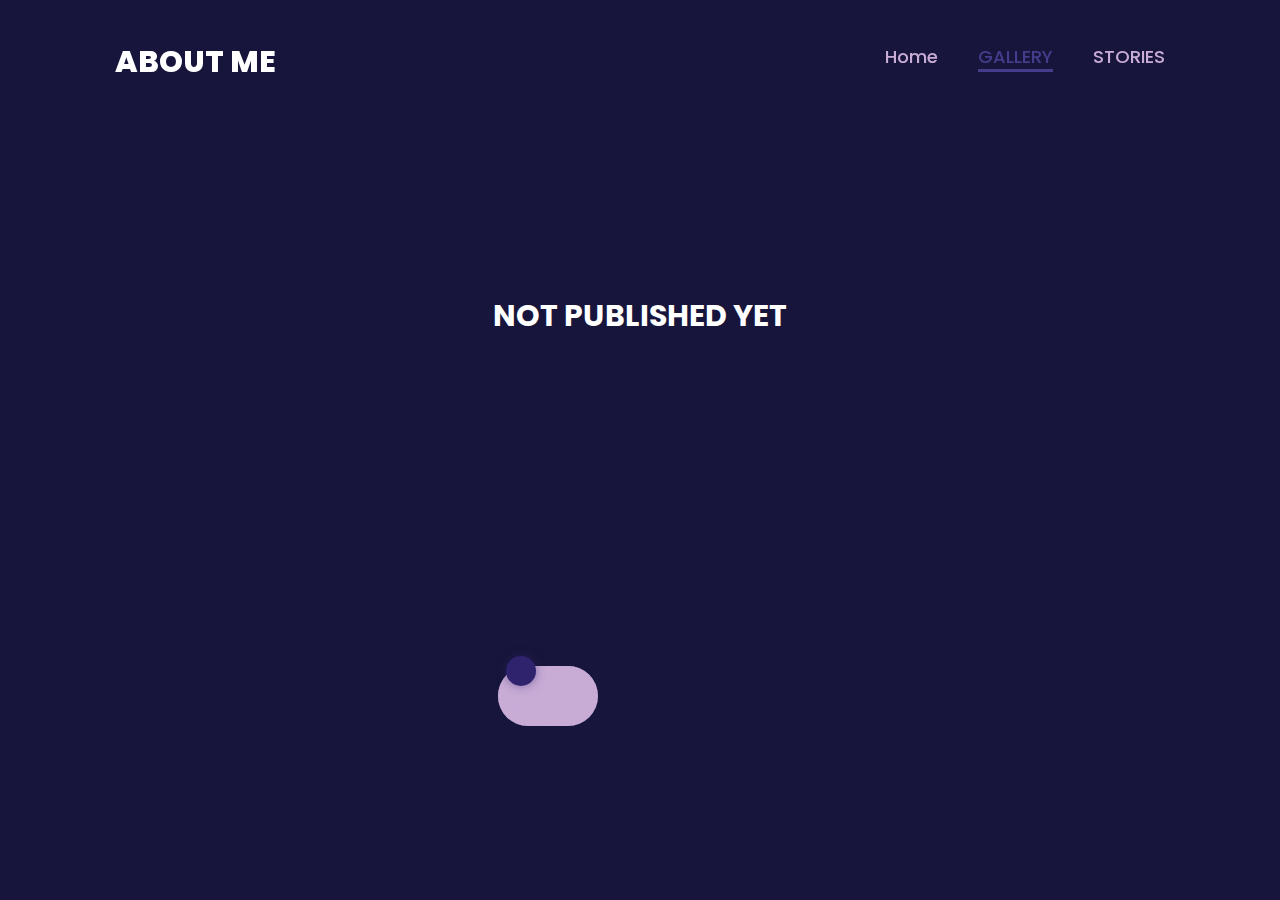
==== gallery.html @ 51f500d8 "Add files via upload" ====
<!DOCTYPE html>
<html lang="en">
<head>
    <meta charset="UTF-8">
    <meta name="viewport"         content="width=device-width, initial-scale=1.0">
    <link rel="stylesheet" href="https://cdnjs.cloudflare.com/ajax/libs/font-awesome/6.5.2/css/all.min.css">
    <link rel="stylesheet" href="gallery.css">
    <link rel="icon" href="icon.png" type="image/png">

    <title> Simply Chadha - Gallery </title>
</head>
<body>
    <header>
        <div  class="logo" id="logo">ABOUT ME</div>
        <div class="menu-icon" id="menu-icon">
        <nav>
            <ul class="sidebar">
                <li class="place" onclick=hideSidebar()><a href="#"><svg xmlns="http://www.w3.org/2000/svg" heigh="28" width="28" viewBox="0 0 512 512" class="icon1" ><!--!Font Awesome Free 6.7.2 by @fontawesome - https://fontawesome.com License - https://fontawesome.com/license/free Copyright 2024 Fonticons, Inc.--><path d="M256 48a208 208 0 1 1 0 416 208 208 0 1 1 0-416zm0 464A256 256 0 1 0 256 0a256 256 0 1 0 0 512zM175 175c-9.4 9.4-9.4 24.6 0 33.9l47 47-47 47c-9.4 9.4-9.4 24.6 0 33.9s24.6 9.4 33.9 0l47-47 47 47c9.4 9.4 24.6 9.4 33.9 0s9.4-24.6 0-33.9l-47-47 47-47c9.4-9.4 9.4-24.6 0-33.9s-24.6-9.4-33.9 0l-47 47-47-47c-9.4-9.4-24.6-9.4-33.9 0z"/></svg></a> </li>
                <li class="place">  <a href="index.html">Home</a> </li>
                 <li class="place"><a href="gallery.html" class="active">GALLERY</a></li>
                <li class="place"> <a href="stories.html">STORIES</a></li>
                 </ul>
           <ul>
           <li class="hideOnMobile">  <a href="index.html" >Home</a> </li>
            <li class="hideOnMobile"><a href="gallery.html" class="active">GALLERY</a></li>
           <li class="hideOnMobile"> <a href="stories.html">STORIES</a></li>
           <li class="menu-button" onclick=showSidebar()><a href="#"><svg xmlns="http://www.w3.org/2000/svg" heigh="25" viewBox="0 0 448 512" width="25" class="icon1" id="icon1"><!--!Font Awesome Free 6.7.2 by @fontawesome - https://fontawesome.com License - https://fontawesome.com/license/free Copyright 2024 Fonticons, Inc.--><path d="M0 96C0 78.3 14.3 64 32 64l384 0c17.7 0 32 14.3 32 32s-14.3 32-32 32L32 128C14.3 128 0 113.7 0 96zM0 256c0-17.7 14.3-32 32-32l384 0c17.7 0 32 14.3 32 32s-14.3 32-32 32L32 288c-17.7 0-32-14.3-32-32zM448 416c0 17.7-14.3 32-32 32L32 448c-17.7 0-32-14.3-32-32s14.3-32 32-32l384 0c17.7 0 32 14.3 32 32z"/></svg></a> </li>
            </ul>
        </nav>
    </header>

    <h1>NOT PUBLISHED YET</h1>

        <div class="toggle-fix">


            <input type="checkbox" id="theme-toggle">
            <div class="display">
                <label for="theme-toggle">
                    <div class="circle">
                        
                    </div>
                </label>
         </div>
    
    <script src="home.js"></script>
</body>
</html>
---- gallery.css ----
@import url('https://fonts.googleapis.com/css2?family=Poppins:wght@100;200;300;400;500;600&display=swap');

* {
    margin: 0;
    padding: 0;
    box-sizing: border-box;
    text-decoration: none;
    border: none;
    outline: none;
    font-family: 'Poppins', sans-serif;
    transition: 0.5s;
}

:root {
    --bg-color: #17153B;
    --text-color: white;
    --circle-bg: #2E236C;
    --circle-shadow: rgba(46, 35, 108, 0.5);
    --primary-color: #433D8B;
    --secondary-color: #C8ACD6;
    --icon-fill:white;
}

body.light-mode {
    --bg-color:#EEEEEE;
    --text-color: #201E43;
    --circle-bg: #134B70;
    --circle-shadow: #508C9B;
    --primary-color: #134B70;
    --secondary-color: #201E43;
    --icon-fill: #201E43;
    
}

input[type="checkbox"]:checked ~ body {
    --bg-color: #fdf2fd;
    --text-color: #7E60BF;
    --circle-bg: #E4B1F0;
    --circle-shadow: rgba(228, 177, 240, 0.5);
    --primary-color: #7E60BF;
    --secondary-color: #E4B1F0;
}

input[type="checkbox"]:checked + label .circle {
    left: 100%;
    transform: translateX(-110%);
    transition: left 0.3s ease, transform 0.3s ease;
}

html {
    font-size: 62.5%;
}

body {
    width: 100%;
    height: 100vh;
    overflow-x: hidden;
    background-color: var(--bg-color);
    color: var(--text-color);
    transition: background-color 0.3s ease, color 0.3s ease;
}

header {
    margin-top: 20px;
    position: fixed;
    top: 0;
    left: 0;
    width: 100%;
    padding: 1rem 9%;
    background-color: transparent;
    filter: drop-shadow(10px);
    display: flex;
    justify-content: space-between;
    align-items: center;
    z-index: 100;
}


.logo {
    font-size: 3rem;
    color: var(--text-color);
    font-weight: 800;
    cursor: pointer;
    transition: opacity 0.3s ease;
    opacity: 1;
}
.icon1{
    transition:opacity 0.3s ease ;
    opacity: 1;
}
.logo:hover {
    transform: scale(1);
}



nav a {
    font-size: 1.8rem;
    color: var(--secondary-color);
    margin-left: 4rem;
    font-weight: 500;
    transition: 0.3s ease;
    border-bottom: 3px solid transparent;
}

nav a:hover,
nav a.active {
    color: var(--primary-color);
    border-bottom: 3px solid var(--primary-color);
}

.display {
    display: flex;
    align-items: center;
    justify-content: center;
    margin-top: 2rem;
}

label {
    position: relative; 
    top: 49%;
    right:45%;
    width: 100px;
    height: 60px;
    border-radius: 999px;
    background: var(--secondary-color);
    box-shadow: 10px 10px 30px var(--secondary-color) inset;
    cursor: pointer;
}

.circle {
    position: absolute; 
    width: 50px;
    height: 50px;
    border-radius: 99px;
    background: var(--circle-bg);
    box-shadow: 10px 10px 20px var(--circle-shadow), -10px -10px 30px var(--circle-shadow) inset;
    top: 50%;
    left: 0%;
    transform: translate(10%, -50%);
    transition: left 0.3s ease, transform 0.3s ease;
}

input[type="checkbox"] {
    display: none;
}




input[type="checkbox"] {
    display: none;
}

label .circle {
    position: absolute;
    width: 30px;
    height: 30px;
    background: var(--circle-bg);
    border-radius: 50%;
    transition: left 0.3s ease, transform 0.3s ease;
    top: 5px;
    left: 5px;
    box-shadow: 0 0 10px var(--circle-shadow);
}




input[type="checkbox"]:checked + label {
    background: var(--primary-color);
}

nav ul{
    width: 100%;
    list-style: none;
    display: flex;
    justify-content: flex-end;
    align-items: center;
  }
  nav li{
    height: 50px;
    margin-top: 13px;
    
  }

  .sidebar{
    position: fixed;
    top: 0; 
    right: 0;
    height: 100vh;
    width: 250px;
    background-color: rgba(255, 255, 255, 0.15);
    backdrop-filter: blur(12px);
    box-shadow: -10px 0 10px rgba(0, 0, 0, 0.1);
    list-style: none;
    display: none;
    flex-direction: column;
    align-items: flex-start;
    justify-content: flex-start;
  }
  .sidebar li{
    width: 100%;
  }
  .sidebar a{
    width: 100%;
  }
  .menu-button{
    display: none;
    
  }
  @media(max-width: 900px){
    .hideOnMobile{
      display: none;
    }
    .menu-button{
      display: block;
      
    }
    .place{
        position: relative;
        top: 30px;

    }
    .icon1{
    fill: var(--icon-fill);
    }

    .logo {
        opacity: 1; 
      }
    .icon1{
        opacity: 1;
    }
    
  }
  @media(max-width: 400px){
    .sidebar{
      width: 70%;
    }
  }

  body h1 {
    font-size: 3rem;
    position: absolute;
    top: 30%;
    right: 50%;
    transform: translate(50%,50%);
}

@media (max-width: 900px) {
     h1 {
        font-size: 0.1rem;
    }
}

.toggle-fix{
    position:absolute;
    top: 67.3%;
    left: 38.5%;
    transform: translate(50%,50%);
}
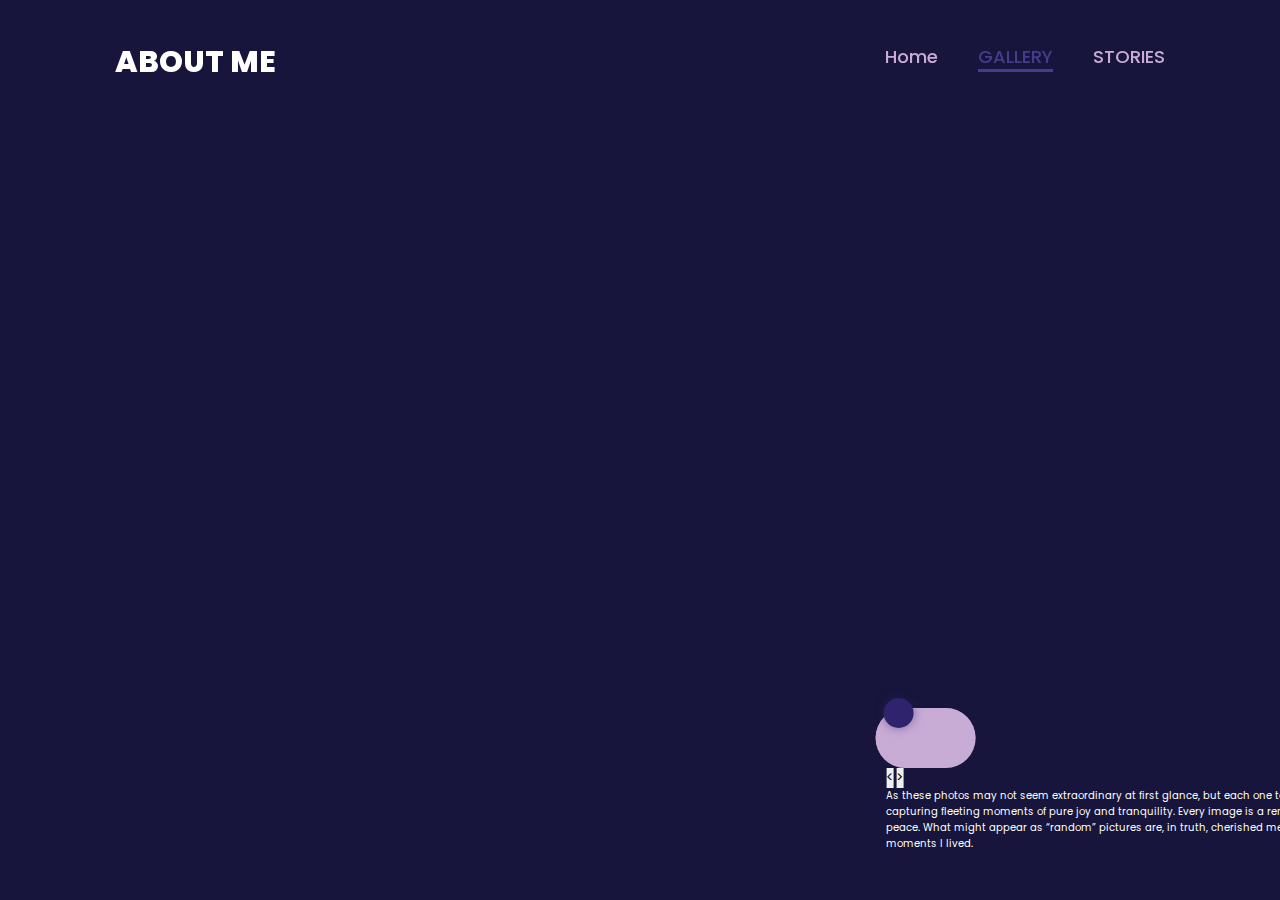
==== commit 1479c205: "Update gallery.html" ====
--- a/gallery.html
+++ b/gallery.html
@@ -25,24 +25,346 @@
             <li class="hideOnMobile"><a href="gallery.html" class="active">GALLERY</a></li>
            <li class="hideOnMobile"> <a href="stories.html">STORIES</a></li>
            <li class="menu-button" onclick=showSidebar()><a href="#"><svg xmlns="http://www.w3.org/2000/svg" heigh="25" viewBox="0 0 448 512" width="25" class="icon1" id="icon1"><!--!Font Awesome Free 6.7.2 by @fontawesome - https://fontawesome.com License - https://fontawesome.com/license/free Copyright 2024 Fonticons, Inc.--><path d="M0 96C0 78.3 14.3 64 32 64l384 0c17.7 0 32 14.3 32 32s-14.3 32-32 32L32 128C14.3 128 0 113.7 0 96zM0 256c0-17.7 14.3-32 32-32l384 0c17.7 0 32 14.3 32 32s-14.3 32-32 32L32 288c-17.7 0-32-14.3-32-32zM448 416c0 17.7-14.3 32-32 32L32 448c-17.7 0-32-14.3-32-32s14.3-32 32-32l384 0c17.7 0 32 14.3 32 32z"/></svg></a> </li>
-            </ul>
+           </ul>
         </nav>
     </header>
 
-    <h1>NOT PUBLISHED YET</h1>
-
-        <div class="toggle-fix">
-
-
-            <input type="checkbox" id="theme-toggle">
-            <div class="display">
-                <label for="theme-toggle">
-                    <div class="circle">
-                        
-                    </div>
-                </label>
-         </div>
-    
+    
+    <div class="toggle-fix">
+        <input type="checkbox" id="theme-toggle">
+        <div class="display">
+            <label for="theme-toggle">
+                <div class="circle"></div>
+
+            </label>
+     </div>
+
+     
+
+    
+     <link rel="stylesheet" href="https://cdnjs.cloudflare.com/ajax/libs/font-awesome/6.4.0/css/all.min.css" integrity="sha512-iecdLmaskl7CVkqkXNQ/ZH/XLlvWZOJyj7Yy7tcenmpD1ypASozpmT/E0iPtmFIB46ZmdtAc9eNBvH0H/ZpiBw==" crossorigin="anonymous" referrerpolicy="no-referrer" />
+     
+    <div class="carousel">
+
+        <div class="list">
+
+            
+            <div class="item" style="background-image: url('img1.jpg');">
+                <div class="content">
+                </div>
+            </div>
+            <div class="item" style="background-image: url('img2.jpg');">
+                <div class="content">
+                   
+                </div>
+            </div>
+            <div class="item" style="background-image: url('img3.jpg');">
+                <div class="content">
+                 
+                </div>
+            </div>
+            <div class="item" style="background-image: url('img4.jpg');">
+                <div class="content">
+                   
+                </div>
+            </div>
+            <div class="item" style="background-image: url('img5.jpg');">
+                <div class="content">
+                    
+                </div>
+            </div>
+            <div class="item" style="background-image: url('img6.jpg');">
+                <div class="content">
+                   
+                </div>
+            </div>
+            <div class="item" style="background-image: url('img8.jpg');">
+                <div class="content">
+                   
+                </div>
+            </div>
+            <div class="item" style="background-image: url('img9.jpg');">
+                <div class="content">
+                   
+                </div>
+            </div>
+            <div class="item" style="background-image: url('img10.jpg');">
+                <div class="content">
+                   
+                </div>
+            </div>
+            <div class="item" style="background-image: url('img11.jpg');">
+                <div class="content">
+                   
+                </div>
+            </div>
+            <div class="item" style="background-image: url('img12.jpg');">
+                <div class="content">
+                   
+                </div>
+            </div>
+            <div class="item" style="background-image: url('img13.jpg');">
+                <div class="content">
+                   
+                </div>
+            </div>
+            <div class="item" style="background-image: url('img14.jpg');">
+                <div class="content">
+                   
+                </div>
+            </div>
+            <div class="item" style="background-image: url('img15.jpg');">
+                <div class="content">
+                   
+                </div>
+            </div>
+
+            <div class="item" style="background-image: url('img24.jpg');">
+                <div class="content">
+                   
+                </div>
+            </div>
+            <div class="item" style="background-image: url('img16.jpg');">
+                <div class="content">
+                   
+                </div>
+            </div>
+            <div class="item" style="background-image: url('img18.jpg');">
+                <div class="content">
+                   
+                </div>
+            </div>
+            <div class="item" style="background-image: url('img56.jpg');">
+                <div class="content">
+                   
+                </div>
+            </div>
+            <div class="item" style="background-image: url('img57.jpg');">
+                <div class="content">
+                   
+                </div>
+            </div>
+            <div class="item" style="background-image: url('img54.jpg');">
+                <div class="content">
+                   
+                </div>
+            </div>
+            <div class="item" style="background-image: url('img28.jpg');">
+                <div class="content">
+                   
+                </div>
+            </div>
+            <div class="item" style="background-image: url('img29.jpg');">
+                <div class="content">
+                   
+                </div>
+            </div>
+            <div class="item" style="background-image: url('img30.jpg');">
+                <div class="content">
+                   
+                </div>
+            </div>
+            <div class="item" style="background-image: url('img52.jpg');">
+                <div class="content">
+                   
+                </div>
+            </div>
+            <div class="item" style="background-image: url('img51.jpg');">
+                <div class="content">
+                   
+                </div>
+            </div>
+            <div class="item" style="background-image: url('img55.jpg');">
+                <div class="content">
+                   
+                </div>
+            </div>
+            <div class="item" style="background-image: url('img31.jpg');">
+                <div class="content">
+                   
+                </div>
+            </div>
+            <div class="item" style="background-image: url('img32.jpg');">
+                <div class="content">
+                   
+                </div>
+            </div>
+            <div class="item" style="background-image: url('img33.jpg');">
+                <div class="content">
+                   
+                </div>
+            </div>
+            <div class="item" style="background-image: url('img34.jpg');">
+                <div class="content">
+                   
+                </div>
+            </div>
+            <div class="item" style="background-image: url('img35.jpg');">
+                <div class="content">
+                   
+                </div>
+            </div>
+            <div class="item" style="background-image: url('img36.jpg');">
+                <div class="content">
+                   
+                </div>
+            </div>
+            <div class="item" style="background-image: url('img37.jpg');">
+                <div class="content">
+                   
+                </div>
+            </div>
+            <div class="item" style="background-image: url('img40.jpg');">
+                <div class="content">
+                   
+                </div>
+            </div>
+            <div class="item" style="background-image: url('img39.jpg');">
+                <div class="content">
+                   
+                </div>
+            </div>
+            <div class="item" style="background-image: url('img41.jpg');">
+                <div class="content">
+                   
+                </div>
+            </div>
+            <div class="item" style="background-image: url('img42.jpg');">
+                <div class="content">
+                   
+                </div>
+            </div>
+            <div class="item" style="background-image: url('img43.jpg');">
+                <div class="content">
+                   
+                </div>
+            </div>
+            <div class="item" style="background-image: url('img44.jpg');">
+                <div class="content">
+                   
+                </div>
+            </div>
+            <div class="item" style="background-image: url('img45.jpg');">
+                <div class="content">
+                   
+                </div>
+            </div>
+            <div class="item" style="background-image: url('img46.jpg');">
+                <div class="content">
+                   
+                </div>
+            </div>
+            <div class="item" style="background-image: url('img47.jpg');">
+                <div class="content">
+                   
+                </div>
+            </div>
+            <div class="item" style="background-image: url('img48.jpg');">
+                <div class="content">
+                   
+                </div>
+            </div>
+            <div class="item" style="background-image: url('img49.jpg');">
+                <div class="content">
+                   
+                </div>
+            </div>
+            <div class="item" style="background-image: url('img50.jpg');">
+                <div class="content">
+                   
+                </div>
+            </div>
+            <div class="item" style="background-image: url('img51.jpg');">
+                <div class="content">
+                   
+                </div>
+            </div>
+
+          
+
+
+
+
+
+
+
+
+        </div>
+
+       
+    </div> 
+
+    <div class="arrows">
+        <button class="prev"><</button>
+        <button class="next">></button>
+    </div>
+    <p> As these photos may not seem extraordinary at first glance, but each one tells a story far beyond what meets the eye. They are fragments of 2024, capturing fleeting moments of pure joy and tranquility. Every image is a reminder of the days that filled my heart with happiness and my soul with peace. What might appear as “random” pictures are, in truth, cherished memories—simple yet deeply meaningful glimpses into the beauty of the moments I lived.</p>
+
+   
+
+    <script>var nextBtn = document.querySelector('.next'),
+        prevBtn = document.querySelector('.prev'),
+        carousel = document.querySelector('.carousel'),
+        list = document.querySelector('.list'), 
+        item = document.querySelectorAll('.item'),
+        runningTime = document.querySelector('.carousel .timeRunning') 
+    
+    let timeRunning = 3000 
+    let timeAutoNext = 7000
+    
+    nextBtn.onclick = function(){
+        showSlider('next')
+    }
+    
+    prevBtn.onclick = function(){
+        showSlider('prev')
+    }
+    
+    let runTimeOut 
+    
+    let runNextAuto = setTimeout(() => {
+        nextBtn.click()
+    }, timeAutoNext)
+    
+    
+    function resetTimeAnimation() {
+        runningTime.style.animation = 'none'
+        runningTime.offsetHeight 
+        runningTime.style.animation = null 
+        runningTime.style.animation = 'runningTime 7s linear 1 forwards'
+    }
+    
+    
+    function showSlider(type) {
+        let sliderItemsDom = list.querySelectorAll('.carousel .list .item')
+        if(type === 'next'){
+            list.appendChild(sliderItemsDom[0])
+            carousel.classList.add('next')
+        } else{
+            list.prepend(sliderItemsDom[sliderItemsDom.length - 1])
+            carousel.classList.add('prev')
+        }
+    
+        clearTimeout(runTimeOut)
+    
+        runTimeOut = setTimeout( () => {
+            carousel.classList.remove('next')
+            carousel.classList.remove('prev')
+        }, timeRunning)
+    
+    
+        clearTimeout(runNextAuto)
+        runNextAuto = setTimeout(() => {
+            nextBtn.click()
+        }, timeAutoNext)
+    
+        resetTimeAnimation() 
+    }
+    
+    resetTimeAnimation()</script>
+
+
+    <script src="app.js"></script>
     <script src="home.js"></script>
 </body>
 </html>
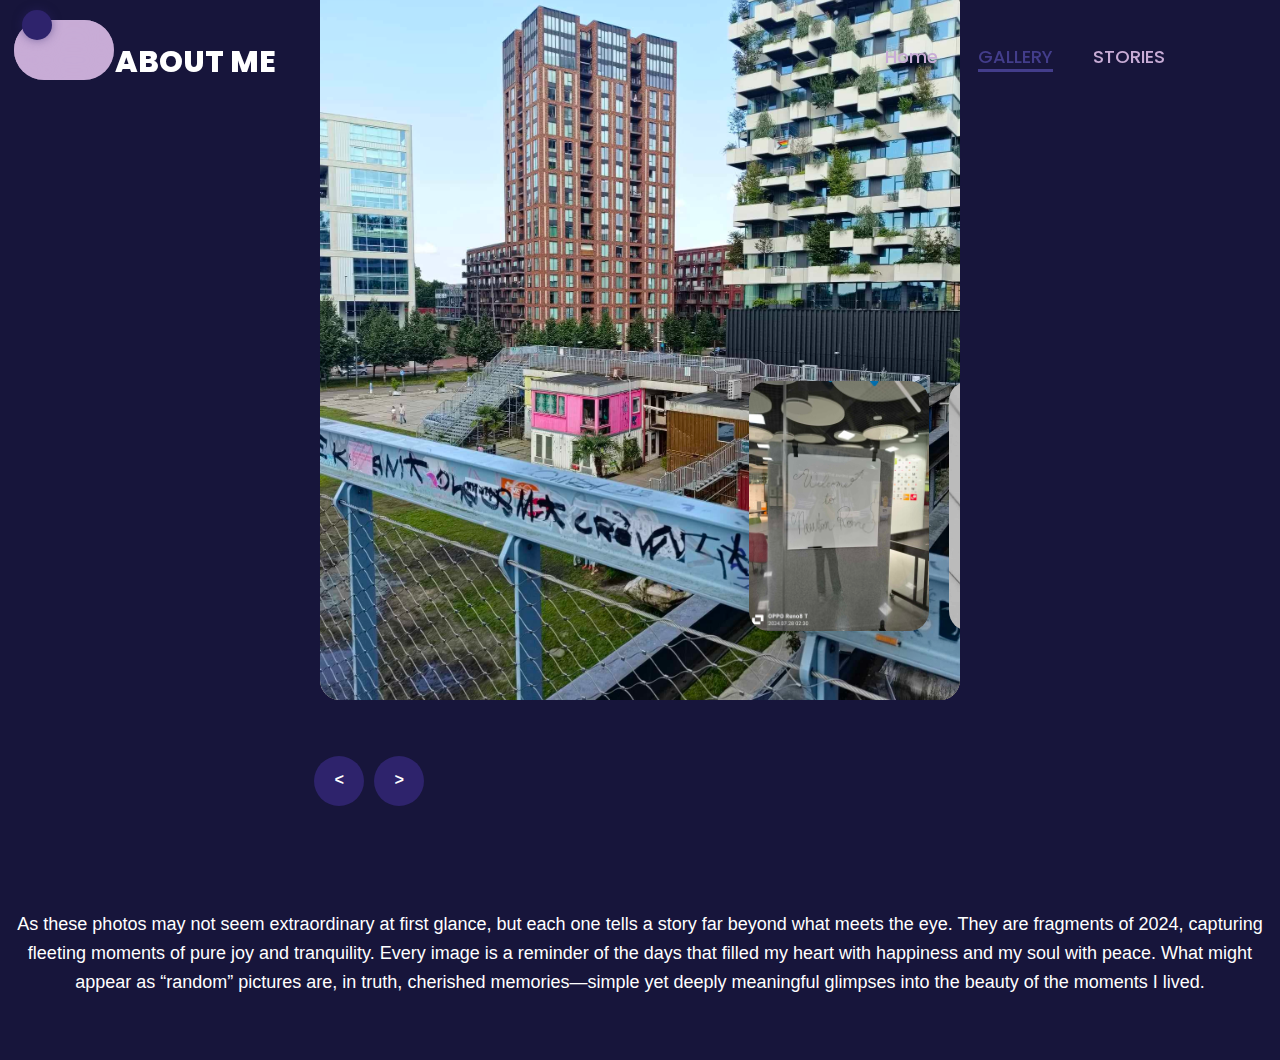
==== commit 5b0f290f: "Update gallery.html" ====
--- a/gallery.html
+++ b/gallery.html
@@ -280,6 +280,30 @@
                 </div>
             </div>
 
+            <div class="item" style="background-image: url('img58.jpg');">
+                <div class="content">
+                   
+                </div>
+            </div>
+
+            <div class="item" style="background-image: url('img59.jpg');">
+                <div class="content">
+                   
+                </div>
+            </div>
+
+            <div class="item" style="background-image: url('img60.jpg');">
+                <div class="content">
+                   
+                </div>
+            </div>
+            <div class="item" style="background-image: url('img61.jpg');">
+                <div class="content">
+                   
+                </div>
+            </div>
+
+
           
 
 
--- a/gallery.css
+++ b/gallery.css
@@ -240,23 +240,240 @@
     }
   }
 
-  body h1 {
-    font-size: 3rem;
+
+
+
+
+  
+
+
+  .shape {
+    width: 500px;
+    height: 400px; 
+    background: linear-gradient(45deg, #433D8B, #a29fda); 
+    border-radius: 50%;  
+    position: absolute; 
+    top: 18%;
+    left: 60px; 
+    box-shadow: #a29fda;
+    border-radius: 20px;
+}
+
+
+.carousel{
+  width: 50vw;
+  height: 80vh;
+ margin-top: 260px;
+  overflow: hidden;
+  position: relative;
+  top: 50%;
+  left: 50%;
+  transform: translate(-50%,-50%);
+  border-radius: 20px;
+}
+
+.carousel .list .item{
+  width: 180px;
+  height: 250px;
+  position: absolute;
+  top: 80%;
+  transform: translateY(-70%);
+  left: 70%;
+  border-radius: 20px;
+  box-shadow: 0 25px 50px rgba(0, 0, 0, 0.3);
+  background-position: 50% 50%;
+  background-size: cover;
+  z-index: 100;
+  transition: 1s;
+}
+
+.carousel .list .item:nth-child(1),
+.carousel .list .item:nth-child(2){
+  top: 0;
+  left: 0;
+  transform: translate(0, 0);
+  border-radius: 0;
+  width: 100%;
+  height: 100%;
+}
+
+.carousel .list .item:nth-child(3){
+  left: 67%;
+}
+
+.carousel .list .item:nth-child(4){
+  left: calc(67% + 200px);
+}
+
+.carousel .list .item:nth-child(5){
+  left: calc(67% + 400px);
+}
+
+.carousel .list .item:nth-child(6){
+  left: calc(67% + 600px);
+}
+
+.carousel .list .item:nth-child(n+7){
+  left: calc(67% + 800px);
+  opacity: 0;
+}
+
+
+
+
+
+.list .item .content{
+  position: absolute;
+  top: 50%;
+  left: 100px;
+  transform: translateY(-50%);
+  width: 400px;
+  text-align: left;
+  color: #fff;
+  display: none;
+}
+
+.list .item:nth-child(2) .content{
+  display: block;
+}
+
+
+
+
+
+
+
+.content .btn{
+  margin-left: 5px;
+
+  opacity: 0;
+  animation: animate 1s ease-in-out 1.2s 1 forwards;
+}
+
+.content .btn button{
+  padding: 10px 20px;
+  border: none;
+  cursor: pointer;
+  font-size: 16px;
+  border: 2px solid #fff;
+}
+
+.content .btn button:nth-child(1){
+  margin-right: 15px;
+}
+
+.content .btn button:nth-child(2){
+  background: transparent;
+  color:var(--circle-bg);
+  border: 2px solid #fff;
+  transition: 0.3s;
+}
+
+.content .btn button:nth-child(2):hover{
+  background-color:var(--circle-bg);
+  color: var(--text-color);
+  border-color: var(--circle-bg);
+}
+
+
+@keyframes animate {
+  
+  from{
+      opacity: 0;
+      transform: translate(0, 100px);
+      filter: blur(33px);
+  }
+
+  to{
+      opacity: 1;
+      transform: translate(0);
+      filter: blur(0);
+  }
+}
+.arrows{
+  position: absolute;
+  top:84%;
+  right: 52%;
+  z-index: 100;
+  width: 300px;
+  max-width: 30%;
+  display: flex;
+  gap: 10px;
+  align-items: center;
+}
+
+.arrows button{
+  width: 50px;
+  height: 50px;
+  border-radius: 50%;
+  background-color:var(--circle-bg);
+  color: #fff;
+  border: none;
+  outline: none;
+  font-size: 16px;
+  font-family: monospace;
+  font-weight: bold;
+  transition: .5s;
+  cursor: pointer;
+}
+
+.arrows button:hover{
+  background: #fff;
+  color: #000;
+}
+
+
+
+
+
+
+
+@media screen and (max-width: 999px){
+  
+  header{
+      padding-left: 50px;
+  }
+
+  .list .item .content{
+      left: 50px;
+  }
+}
+
+p{
+            font-family: 'Arial', sans-serif;
+            font-size: 18px; 
+            line-height: 1.6; 
+            color: var(--text-color); 
+            padding: 10px 15px; 
+            position: absolute;
+            text-align: center;
+            top: 100%;            
+           
+          
+          }
+
+@media screen and (max-width: 690px){
+  .carousel{
+    width: 340px;
+    height: 560px;
+    margin-top: 370px;
+  }
+ 
+  .list .item .content{
+      top: 40%;
+  }
+
+  .content .btn button{
+      padding: 10px 15px;
+      font-size: 14px;
+      
+  }
+  .arrows{
+    top: 89%;
+  }
+  .display{
     position: absolute;
-    top: 30%;
-    right: 50%;
-    transform: translate(50%,50%);
-}
-
-@media (max-width: 900px) {
-     h1 {
-        font-size: 0.1rem;
-    }
-}
-
-.toggle-fix{
-    position:absolute;
-    top: 67.3%;
-    left: 38.5%;
-    transform: translate(50%,50%);
-}+    top: 150%;
+    left: 20%;
+  }
+}
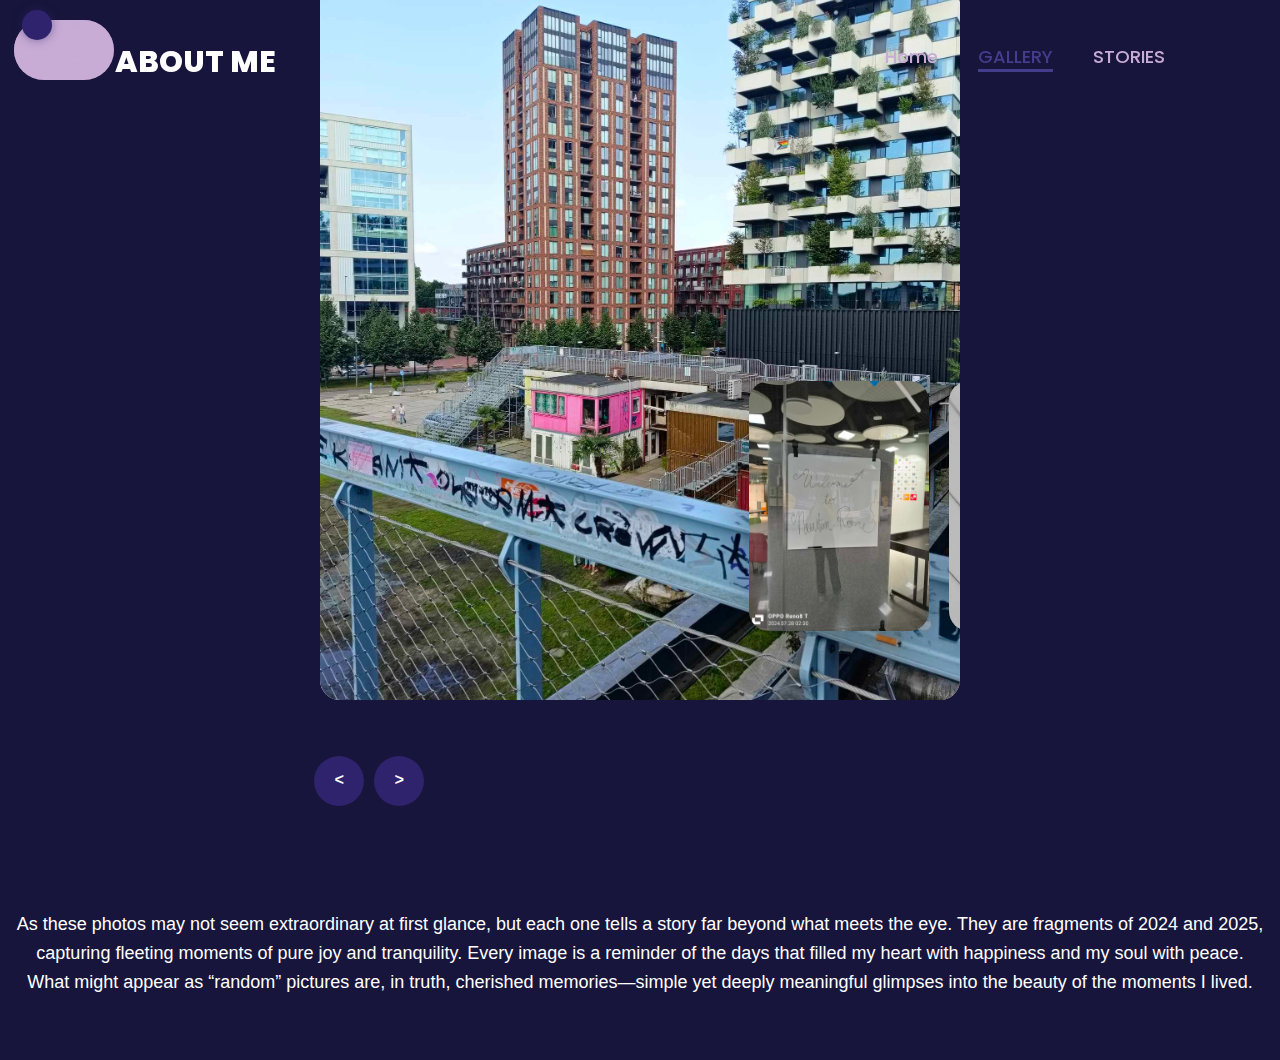
==== commit ec8b557d: "Update gallery.html" ====
--- a/gallery.html
+++ b/gallery.html
@@ -119,7 +119,7 @@
                 </div>
             </div>
 
-            <div class="item" style="background-image: url('img24.jpg');">
+            <div class="item" style="background-image: url('img67.jpg');">
                 <div class="content">
                    
                 </div>
@@ -274,7 +274,7 @@
                    
                 </div>
             </div>
-            <div class="item" style="background-image: url('img51.jpg');">
+            <div class="item" style="background-image: url('img68.jpg');">
                 <div class="content">
                    
                 </div>
@@ -302,6 +302,33 @@
                    
                 </div>
             </div>
+
+            <div class="item" style="background-image: url('img62.jpg');">
+                <div class="content">
+                   
+                </div>
+            </div>
+            <div class="item" style="background-image: url('img63.jpg');">
+                <div class="content">
+                   
+                </div>
+            </div>
+            <div class="item" style="background-image: url('img64.jpg');">
+                <div class="content">
+                   
+                </div>
+            </div>
+            <div class="item" style="background-image: url('img65.jpg');">
+                <div class="content">
+                   
+                </div>
+            </div>
+            <div class="item" style="background-image: url('img66.jpg');">
+                <div class="content">
+                   
+                </div>
+            </div>
+
 
 
           
@@ -322,7 +349,7 @@
         <button class="prev"><</button>
         <button class="next">></button>
     </div>
-    <p> As these photos may not seem extraordinary at first glance, but each one tells a story far beyond what meets the eye. They are fragments of 2024, capturing fleeting moments of pure joy and tranquility. Every image is a reminder of the days that filled my heart with happiness and my soul with peace. What might appear as “random” pictures are, in truth, cherished memories—simple yet deeply meaningful glimpses into the beauty of the moments I lived.</p>
+    <p> As these photos may not seem extraordinary at first glance, but each one tells a story far beyond what meets the eye. They are fragments of 2024 and 2025, capturing fleeting moments of pure joy and tranquility. Every image is a reminder of the days that filled my heart with happiness and my soul with peace. What might appear as “random” pictures are, in truth, cherished memories—simple yet deeply meaningful glimpses into the beauty of the moments I lived.</p>
 
    
 
